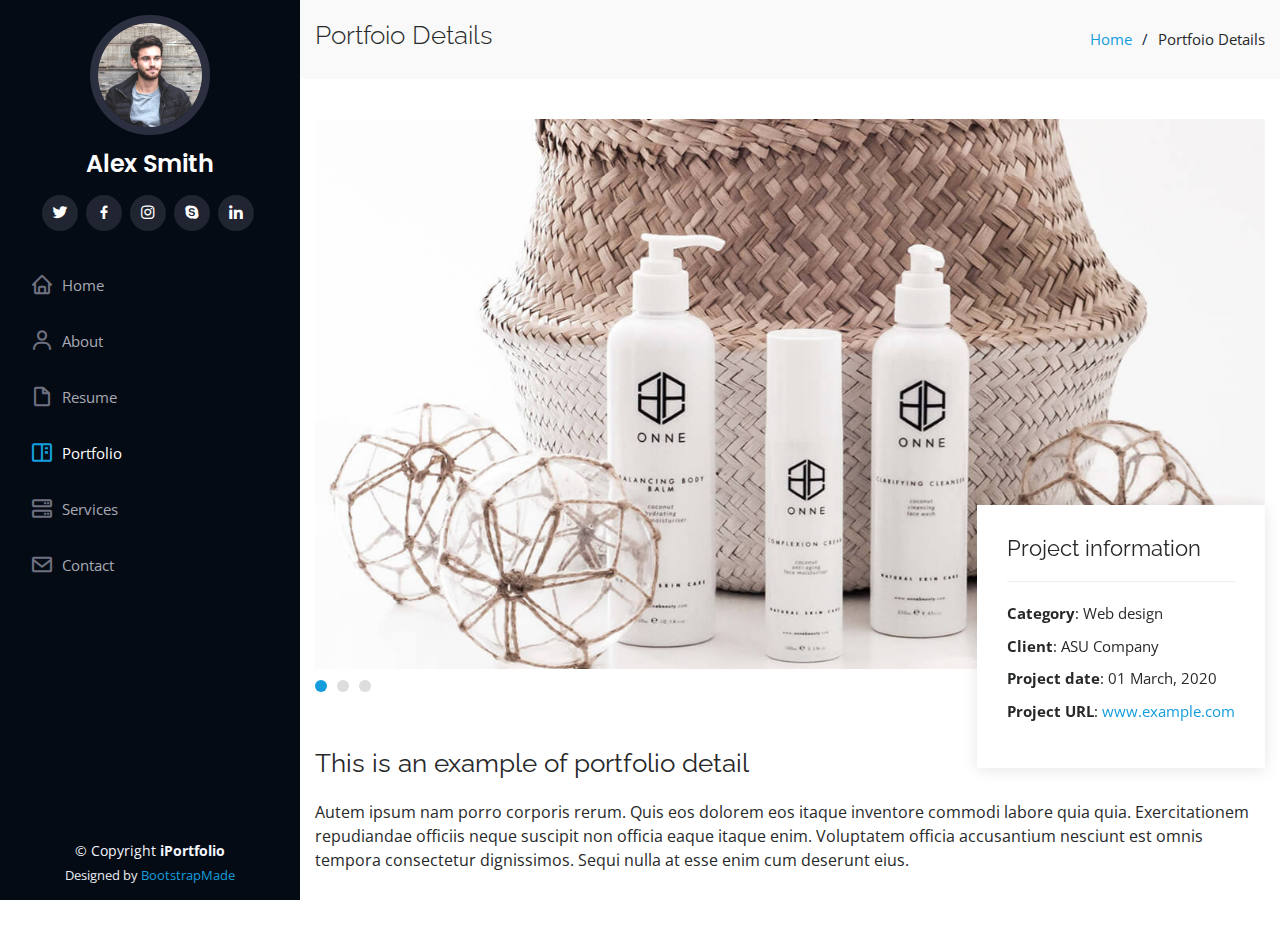
==== portfolio-details.html @ 7bd34798 "first commit" ====
<!DOCTYPE html>
<html lang="en">

<head>
  <meta charset="utf-8">
  <meta content="width=device-width, initial-scale=1.0" name="viewport">

  <title>Portfolio Details - iPortfolio Bootstrap Template</title>
  <meta content="" name="description">
  <meta content="" name="keywords">

  <!-- Favicons -->
  <link href="assets/img/favicon.png" rel="icon">
  <link href="assets/img/apple-touch-icon.png" rel="apple-touch-icon">

  <!-- Google Fonts -->
  <link href="https://fonts.googleapis.com/css?family=Open+Sans:300,300i,400,400i,600,600i,700,700i|Raleway:300,300i,400,400i,500,500i,600,600i,700,700i|Poppins:300,300i,400,400i,500,500i,600,600i,700,700i" rel="stylesheet">

  <!-- Vendor CSS Files -->
  <link href="assets/vendor/bootstrap/css/bootstrap.min.css" rel="stylesheet">
  <link href="assets/vendor/icofont/icofont.min.css" rel="stylesheet">
  <link href="assets/vendor/boxicons/css/boxicons.min.css" rel="stylesheet">
  <link href="assets/vendor/venobox/venobox.css" rel="stylesheet">
  <link href="assets/vendor/owl.carousel/assets/owl.carousel.min.css" rel="stylesheet">
  <link href="assets/vendor/aos/aos.css" rel="stylesheet">

  <!-- Template Main CSS File -->
  <link href="assets/css/style.css" rel="stylesheet">

  <!-- =======================================================
  * Template Name: iPortfolio - v1.5.1
  * Template URL: https://bootstrapmade.com/iportfolio-bootstrap-portfolio-websites-template/
  * Author: BootstrapMade.com
  * License: https://bootstrapmade.com/license/
  ======================================================== -->
</head>

<body>

  <!-- ======= Mobile nav toggle button ======= -->
  <button type="button" class="mobile-nav-toggle d-xl-none"><i class="icofont-navigation-menu"></i></button>

  <!-- ======= Header ======= -->
  <header id="header">
    <div class="d-flex flex-column">

      <div class="profile">
        <img src="assets/img/profile-img.jpg" alt="" class="img-fluid rounded-circle">
        <h1 class="text-light"><a href="index.html">Alex Smith</a></h1>
        <div class="social-links mt-3 text-center">
          <a href="#" class="twitter"><i class="bx bxl-twitter"></i></a>
          <a href="#" class="facebook"><i class="bx bxl-facebook"></i></a>
          <a href="#" class="instagram"><i class="bx bxl-instagram"></i></a>
          <a href="#" class="google-plus"><i class="bx bxl-skype"></i></a>
          <a href="#" class="linkedin"><i class="bx bxl-linkedin"></i></a>
        </div>
      </div>

      <nav class="nav-menu">
        <ul>
          <li><a href="index.html"><i class="bx bx-home"></i> <span>Home</span></a></li>
          <li><a href="#about"><i class="bx bx-user"></i> <span>About</span></a></li>
          <li><a href="#resume"><i class="bx bx-file-blank"></i> <span>Resume</span></a></li>
          <li class="active"><a href="#portfolio"><i class="bx bx-book-content"></i> Portfolio</a></li>
          <li><a href="#services"><i class="bx bx-server"></i> Services</a></li>
          <li><a href="#contact"><i class="bx bx-envelope"></i> Contact</a></li>

        </ul>
      </nav><!-- .nav-menu -->
      <button type="button" class="mobile-nav-toggle d-xl-none"><i class="icofont-navigation-menu"></i></button>

    </div>
  </header><!-- End Header -->

  <main id="main">

    <!-- ======= Breadcrumbs ======= -->
    <section id="breadcrumbs" class="breadcrumbs">
      <div class="container">

        <div class="d-flex justify-content-between align-items-center">
          <h2>Portfoio Details</h2>
          <ol>
            <li><a href="index.html">Home</a></li>
            <li>Portfoio Details</li>
          </ol>
        </div>

      </div>
    </section><!-- End Breadcrumbs -->

    <!-- ======= Portfolio Details Section ======= -->
    <section id="portfolio-details" class="portfolio-details">
      <div class="container">

        <div class="portfolio-details-container">

          <div class="owl-carousel portfolio-details-carousel">
            <img src="assets/img/portfolio-details-1.jpg" class="img-fluid" alt="">
            <img src="assets/img/portfolio-details-2.jpg" class="img-fluid" alt="">
            <img src="assets/img/portfolio-details-3.jpg" class="img-fluid" alt="">
          </div>

          <div class="portfolio-info">
            <h3>Project information</h3>
            <ul>
              <li><strong>Category</strong>: Web design</li>
              <li><strong>Client</strong>: ASU Company</li>
              <li><strong>Project date</strong>: 01 March, 2020</li>
              <li><strong>Project URL</strong>: <a href="#">www.example.com</a></li>
            </ul>
          </div>

        </div>

        <div class="portfolio-description">
          <h2>This is an example of portfolio detail</h2>
          <p>
            Autem ipsum nam porro corporis rerum. Quis eos dolorem eos itaque inventore commodi labore quia quia. Exercitationem repudiandae officiis neque suscipit non officia eaque itaque enim. Voluptatem officia accusantium nesciunt est omnis tempora consectetur dignissimos. Sequi nulla at esse enim cum deserunt eius.
          </p>
        </div>

      </div>
    </section><!-- End Portfolio Details Section -->

  </main><!-- End #main -->

  <!-- ======= Footer ======= -->
  <footer id="footer">
    <div class="container">
      <div class="copyright">
        &copy; Copyright <strong><span>iPortfolio</span></strong>
      </div>
      <div class="credits">
        <!-- All the links in the footer should remain intact. -->
        <!-- You can delete the links only if you purchased the pro version. -->
        <!-- Licensing information: https://bootstrapmade.com/license/ -->
        <!-- Purchase the pro version with working PHP/AJAX contact form: https://bootstrapmade.com/iportfolio-bootstrap-portfolio-websites-template/ -->
        Designed by <a href="https://bootstrapmade.com/">BootstrapMade</a>
      </div>
    </div>
  </footer><!-- End  Footer -->

  <a href="#" class="back-to-top"><i class="icofont-simple-up"></i></a>

  <!-- Vendor JS Files -->
  <script src="assets/vendor/jquery/jquery.min.js"></script>
  <script src="assets/vendor/bootstrap/js/bootstrap.bundle.min.js"></script>
  <script src="assets/vendor/jquery.easing/jquery.easing.min.js"></script>
  <script src="assets/vendor/php-email-form/validate.js"></script>
  <script src="assets/vendor/waypoints/jquery.waypoints.min.js"></script>
  <script src="assets/vendor/counterup/counterup.min.js"></script>
  <script src="assets/vendor/isotope-layout/isotope.pkgd.min.js"></script>
  <script src="assets/vendor/venobox/venobox.min.js"></script>
  <script src="assets/vendor/owl.carousel/owl.carousel.min.js"></script>
  <script src="assets/vendor/typed.js/typed.min.js"></script>
  <script src="assets/vendor/aos/aos.js"></script>

  <!-- Template Main JS File -->
  <script src="assets/js/main.js"></script>

</body>

</html>
---- assets/vendor/venobox/venobox.css ----
/* ------ venobox.css --------*/
.vbox-overlay *, .vbox-overlay *:before, .vbox-overlay *:after{
    -webkit-backface-visibility: hidden;
    -webkit-box-sizing:border-box;
    -moz-box-sizing:border-box;
    box-sizing:border-box;
}
.vbox-overlay * { 
    -webkit-backface-visibility: visible;
    backface-visibility: visible;
}
.vbox-overlay{
    display: -webkit-flex;
    display: flex;
    -webkit-flex-direction: column;
    flex-direction: column;
    -webkit-justify-content: center;
    justify-content: center;
    -webkit-align-items: center;
    align-items: center;
    position: fixed;
    left: 0;
    top: 0;
    bottom: 0;
    right: 0;
    z-index: 999999;
}

/* ----- navigation ----- */
.vbox-title{
    width: 100%;
    height: 40px;
    float: left;
    text-align: center;
    line-height: 28px;
    font-size: 12px;
    padding: 6px 50px;
    overflow: hidden;
    position: fixed;
    display: none;
    left: 0;
    z-index: 89;
}
.vbox-close{
    cursor: pointer;
    position: fixed;
    top: -1px;
    right: 0;
    width: 50px;
    height: 40px;
    padding: 6px;
    display: block;
    background-position:10px center;
    overflow: hidden;
    font-size: 24px;
    line-height: 1;
    text-align: center;
    z-index: 99;
}
.vbox-left{
    cursor: pointer;
    position: fixed;
    left: 0;
    height: 40px;
    overflow: hidden;
    line-height: 28px;
    font-size: 12px;
    z-index: 99;
    display: flex;
    align-items:center;
}
.vbox-num{
    display: inline-block;
    margin: 6px 0 6px 15px;
}
/* ----- Social share ----- */
.vbox-share{
    line-height: 28px;
    font-size: 12px;
    overflow: hidden;
    position: fixed;
    left: 0;
    z-index: 98;
    display: flex;
    align-items:center;
    justify-content: center;
    width: 100%;
    text-align: center;
}
.vbox-share svg{
    max-height: 28px;
    width: 28px;
    z-index: 10;
    margin-left: 12px;
    margin-top: 6px;
    margin-bottom: 6px;
    vertical-align: middle;
}


/* ----- navigation ARROWS ----- */
.vbox-next, .vbox-prev{
    position: fixed;
    top: 50%;
    margin-top: -15px;
    overflow: hidden;
    cursor: pointer;
    display: block;
    width: 45px;
    height: 45px;
    z-index: 99;
}
.vbox-next span, .vbox-prev span{
    position: relative;
    width: 20px;
    height: 20px;
    border: 2px solid transparent;
    border-top-color: #B6B6B6;
    border-right-color: #B6B6B6;
    text-indent: -100px;
    position: absolute;
    top: 8px;
    display: block;
}
.vbox-prev{
    left: 15px;
}
.vbox-next{
    right: 15px;
}
.vbox-prev span{
    left: 10px;
    -ms-transform: rotate(-135deg);
    -webkit-transform: rotate(-135deg);
    transform: rotate(-135deg);
}
.vbox-next span{
    -ms-transform: rotate(45deg);
    -webkit-transform: rotate(45deg);
    transform: rotate(45deg);
    right: 10px;
}
/* ------- inline window ------ */
.vbox-inline{
    width: 420px;
    height: 315px;
    height: 70vh;
    padding: 10px;
    background: #fff;
    margin: 0 auto;
    overflow: auto;
    text-align: left;
}
/* ------- Video & iFrames window ------ */
.venoframe{
    max-width: 100%;
    width: 100%;
    border: none;
    width: 100%;
    height: 260px;
    height: 70vh;
}
.venoframe.vbvid{
    height: 260px;
}
@media (min-width: 768px) {
    .venoframe, .vbox-inline{
        width: 90%;
        height: 360px;
        height: 70vh;
    }
    .venoframe.vbvid{
        width: 640px;
        height: 360px;
    }
}
@media (min-width: 992px) {
    .venoframe, .vbox-inline{
        max-width: 1200px;
        width: 80%;
        height: 540px;
        height: 70vh;
    }
    .venoframe.vbvid{
        width: 960px;
        height: 540px;
    }
}
/* 
Please do NOT edit this part! 
or at least read this note: http://i.imgur.com/7C0ws9e.gif
*/
.vbox-open{
    overflow: hidden;
}
.vbox-container{
    position: absolute;
    left: 0;
    right: 0;
    top: 0;
    bottom: 0;
    overflow-x: hidden;
    overflow-y: scroll;
    overflow-scrolling: touch;
    -webkit-overflow-scrolling: touch;
    z-index: 20;
    max-height: 100%;

}

.vbox-content{
    text-align: center;
    float: left;
    width: 100%;
    position: relative;
    overflow: hidden;
    padding: 20px 4%;
}
.vbox-container img{
    max-width: 100%;
    height: auto;
}
.vbox-figlio{
    box-shadow: 0 0 12px rgba(0,0,0,0.19), 0 6px 6px rgba(0,0,0,0.23);
    max-width: 100%;
    text-align: initial;
}
img.vbox-figlio{
    -webkit-user-select: none;
-khtml-user-select: none;
-moz-user-select: none;
-o-user-select: none;
user-select: none;
}
.vbox-content.swipe-left{
    margin-left: -200px !important;
}
.vbox-content.swipe-right{
    margin-left: 200px !important;
}
.vbox-animated{
    webkit-transition: margin 300ms ease-out;
    transition: margin 300ms ease-out;
}

/* ---------- preloader ----------
 * SPINKIT 
 * http://tobiasahlin.com/spinkit/
-------------------------------- */
.sk-double-bounce,.sk-rotating-plane{width:40px;height:40px;margin:40px auto}.sk-rotating-plane{background-color:#333;-webkit-animation:sk-rotatePlane 1.2s infinite ease-in-out;animation:sk-rotatePlane 1.2s infinite ease-in-out}@-webkit-keyframes sk-rotatePlane{0%{-webkit-transform:perspective(120px) rotateX(0) rotateY(0);transform:perspective(120px) rotateX(0) rotateY(0)}50%{-webkit-transform:perspective(120px) rotateX(-180.1deg) rotateY(0);transform:perspective(120px) rotateX(-180.1deg) rotateY(0)}100%{-webkit-transform:perspective(120px) rotateX(-180deg) rotateY(-179.9deg);transform:perspective(120px) rotateX(-180deg) rotateY(-179.9deg)}}@keyframes sk-rotatePlane{0%{-webkit-transform:perspective(120px) rotateX(0) rotateY(0);transform:perspective(120px) rotateX(0) rotateY(0)}50%{-webkit-transform:perspective(120px) rotateX(-180.1deg) rotateY(0);transform:perspective(120px) rotateX(-180.1deg) rotateY(0)}100%{-webkit-transform:perspective(120px) rotateX(-180deg) rotateY(-179.9deg);transform:perspective(120px) rotateX(-180deg) rotateY(-179.9deg)}}.sk-double-bounce{position:relative}.sk-double-bounce .sk-child{width:100%;height:100%;border-radius:50%;background-color:#333;opacity:.6;position:absolute;top:0;left:0;-webkit-animation:sk-doubleBounce 2s infinite ease-in-out;animation:sk-doubleBounce 2s infinite ease-in-out}.sk-chasing-dots .sk-child,.sk-spinner-pulse,.sk-three-bounce .sk-child{background-color:#333;border-radius:100%}.sk-double-bounce .sk-double-bounce2{-webkit-animation-delay:-1s;animation-delay:-1s}@-webkit-keyframes sk-doubleBounce{0%,100%{-webkit-transform:scale(0);transform:scale(0)}50%{-webkit-transform:scale(1);transform:scale(1)}}@keyframes sk-doubleBounce{0%,100%{-webkit-transform:scale(0);transform:scale(0)}50%{-webkit-transform:scale(1);transform:scale(1)}}.sk-wave{margin:40px auto;width:50px;height:40px;text-align:center;font-size:10px}.sk-wave .sk-rect{background-color:#333;height:100%;width:6px;display:inline-block;-webkit-animation:sk-waveStretchDelay 1.2s infinite ease-in-out;animation:sk-waveStretchDelay 1.2s infinite ease-in-out}.sk-wave .sk-rect1{-webkit-animation-delay:-1.2s;animation-delay:-1.2s}.sk-wave .sk-rect2{-webkit-animation-delay:-1.1s;animation-delay:-1.1s}.sk-wave .sk-rect3{-webkit-animation-delay:-1s;animation-delay:-1s}.sk-wave .sk-rect4{-webkit-animation-delay:-.9s;animation-delay:-.9s}.sk-wave .sk-rect5{-webkit-animation-delay:-.8s;animation-delay:-.8s}@-webkit-keyframes sk-waveStretchDelay{0%,100%,40%{-webkit-transform:scaleY(.4);transform:scaleY(.4)}20%{-webkit-transform:scaleY(1);transform:scaleY(1)}}@keyframes sk-waveStretchDelay{0%,100%,40%{-webkit-transform:scaleY(.4);transform:scaleY(.4)}20%{-webkit-transform:scaleY(1);transform:scaleY(1)}}.sk-wandering-cubes{margin:40px auto;width:40px;height:40px;position:relative}.sk-wandering-cubes .sk-cube{background-color:#333;width:10px;height:10px;position:absolute;top:0;left:0;-webkit-animation:sk-wanderingCube 1.8s ease-in-out -1.8s infinite both;animation:sk-wanderingCube 1.8s ease-in-out -1.8s infinite both}.sk-chasing-dots,.sk-spinner-pulse{width:40px;height:40px;margin:40px auto}.sk-wandering-cubes .sk-cube2{-webkit-animation-delay:-.9s;animation-delay:-.9s}@-webkit-keyframes sk-wanderingCube{0%{-webkit-transform:rotate(0);transform:rotate(0)}25%{-webkit-transform:translateX(30px) rotate(-90deg) scale(.5);transform:translateX(30px) rotate(-90deg) scale(.5)}50%{-webkit-transform:translateX(30px) translateY(30px) rotate(-179deg);transform:translateX(30px) translateY(30px) rotate(-179deg)}50.1%{-webkit-transform:translateX(30px) translateY(30px) rotate(-180deg);transform:translateX(30px) translateY(30px) rotate(-180deg)}75%{-webkit-transform:translateX(0) translateY(30px) rotate(-270deg) scale(.5);transform:translateX(0) translateY(30px) rotate(-270deg) scale(.5)}100%{-webkit-transform:rotate(-360deg);transform:rotate(-360deg)}}@keyframes sk-wanderingCube{0%{-webkit-transform:rotate(0);transform:rotate(0)}25%{-webkit-transform:translateX(30px) rotate(-90deg) scale(.5);transform:translateX(30px) rotate(-90deg) scale(.5)}50%{-webkit-transform:translateX(30px) translateY(30px) rotate(-179deg);transform:translateX(30px) translateY(30px) rotate(-179deg)}50.1%{-webkit-transform:translateX(30px) translateY(30px) rotate(-180deg);transform:translateX(30px) translateY(30px) rotate(-180deg)}75%{-webkit-transform:translateX(0) translateY(30px) rotate(-270deg) scale(.5);transform:translateX(0) translateY(30px) rotate(-270deg) scale(.5)}100%{-webkit-transform:rotate(-360deg);transform:rotate(-360deg)}}.sk-spinner-pulse{-webkit-animation:sk-pulseScaleOut 1s infinite ease-in-out;animation:sk-pulseScaleOut 1s infinite ease-in-out}@-webkit-keyframes sk-pulseScaleOut{0%{-webkit-transform:scale(0);transform:scale(0)}100%{-webkit-transform:scale(1);transform:scale(1);opacity:0}}@keyframes sk-pulseScaleOut{0%{-webkit-transform:scale(0);transform:scale(0)}100%{-webkit-transform:scale(1);transform:scale(1);opacity:0}}.sk-chasing-dots{position:relative;text-align:center;-webkit-animation:sk-chasingDotsRotate 2s infinite linear;animation:sk-chasingDotsRotate 2s infinite linear}.sk-chasing-dots .sk-child{width:60%;height:60%;display:inline-block;position:absolute;top:0;-webkit-animation:sk-chasingDotsBounce 2s infinite ease-in-out;animation:sk-chasingDotsBounce 2s infinite ease-in-out}.sk-chasing-dots .sk-dot2{top:auto;bottom:0;-webkit-animation-delay:-1s;animation-delay:-1s}@-webkit-keyframes sk-chasingDotsRotate{100%{-webkit-transform:rotate(360deg);transform:rotate(360deg)}}@keyframes sk-chasingDotsRotate{100%{-webkit-transform:rotate(360deg);transform:rotate(360deg)}}@-webkit-keyframes sk-chasingDotsBounce{0%,100%{-webkit-transform:scale(0);transform:scale(0)}50%{-webkit-transform:scale(1);transform:scale(1)}}@keyframes sk-chasingDotsBounce{0%,100%{-webkit-transform:scale(0);transform:scale(0)}50%{-webkit-transform:scale(1);transform:scale(1)}}.sk-three-bounce{margin:40px auto;width:80px;text-align:center}.sk-three-bounce .sk-child{width:20px;height:20px;display:inline-block;-webkit-animation:sk-three-bounce 1.4s ease-in-out 0s infinite both;animation:sk-three-bounce 1.4s ease-in-out 0s infinite both}.sk-circle .sk-child:before,.sk-fading-circle .sk-circle:before{display:block;border-radius:100%;content:'';background-color:#333}.sk-three-bounce .sk-bounce1{-webkit-animation-delay:-.32s;animation-delay:-.32s}.sk-three-bounce .sk-bounce2{-webkit-animation-delay:-.16s;animation-delay:-.16s}@-webkit-keyframes sk-three-bounce{0%,100%,80%{-webkit-transform:scale(0);transform:scale(0)}40%{-webkit-transform:scale(1);transform:scale(1)}}@keyframes sk-three-bounce{0%,100%,80%{-webkit-transform:scale(0);transform:scale(0)}40%{-webkit-transform:scale(1);transform:scale(1)}}.sk-circle{margin:40px auto;width:40px;height:40px;position:relative}.sk-circle .sk-child{width:100%;height:100%;position:absolute;left:0;top:0}.sk-circle .sk-child:before{margin:0 auto;width:15%;height:15%;-webkit-animation:sk-circleBounceDelay 1.2s infinite ease-in-out both;animation:sk-circleBounceDelay 1.2s infinite ease-in-out both}.sk-circle .sk-circle2{-webkit-transform:rotate(30deg);-ms-transform:rotate(30deg);transform:rotate(30deg)}.sk-circle .sk-circle3{-webkit-transform:rotate(60deg);-ms-transform:rotate(60deg);transform:rotate(60deg)}.sk-circle .sk-circle4{-webkit-transform:rotate(90deg);-ms-transform:rotate(90deg);transform:rotate(90deg)}.sk-circle .sk-circle5{-webkit-transform:rotate(120deg);-ms-transform:rotate(120deg);transform:rotate(120deg)}.sk-circle .sk-circle6{-webkit-transform:rotate(150deg);-ms-transform:rotate(150deg);transform:rotate(150deg)}.sk-circle .sk-circle7{-webkit-transform:rotate(180deg);-ms-transform:rotate(180deg);transform:rotate(180deg)}.sk-circle .sk-circle8{-webkit-transform:rotate(210deg);-ms-transform:rotate(210deg);transform:rotate(210deg)}.sk-circle .sk-circle9{-webkit-transform:rotate(240deg);-ms-transform:rotate(240deg);transform:rotate(240deg)}.sk-circle .sk-circle10{-webkit-transform:rotate(270deg);-ms-transform:rotate(270deg);transform:rotate(270deg)}.sk-circle .sk-circle11{-webkit-transform:rotate(300deg);-ms-transform:rotate(300deg);transform:rotate(300deg)}.sk-circle .sk-circle12{-webkit-transform:rotate(330deg);-ms-transform:rotate(330deg);transform:rotate(330deg)}.sk-circle .sk-circle2:before{-webkit-animation-delay:-1.1s;animation-delay:-1.1s}.sk-circle .sk-circle3:before{-webkit-animation-delay:-1s;animation-delay:-1s}.sk-circle .sk-circle4:before{-webkit-animation-delay:-.9s;animation-delay:-.9s}.sk-circle .sk-circle5:before{-webkit-animation-delay:-.8s;animation-delay:-.8s}.sk-circle .sk-circle6:before{-webkit-animation-delay:-.7s;animation-delay:-.7s}.sk-circle .sk-circle7:before{-webkit-animation-delay:-.6s;animation-delay:-.6s}.sk-circle .sk-circle8:before{-webkit-animation-delay:-.5s;animation-delay:-.5s}.sk-circle .sk-circle9:before{-webkit-animation-delay:-.4s;animation-delay:-.4s}.sk-circle .sk-circle10:before{-webkit-animation-delay:-.3s;animation-delay:-.3s}.sk-circle .sk-circle11:before{-webkit-animation-delay:-.2s;animation-delay:-.2s}.sk-circle .sk-circle12:before{-webkit-animation-delay:-.1s;animation-delay:-.1s}@-webkit-keyframes sk-circleBounceDelay{0%,100%,80%{-webkit-transform:scale(0);transform:scale(0)}40%{-webkit-transform:scale(1);transform:scale(1)}}@keyframes sk-circleBounceDelay{0%,100%,80%{-webkit-transform:scale(0);transform:scale(0)}40%{-webkit-transform:scale(1);transform:scale(1)}}.sk-cube-grid{width:40px;height:40px;margin:40px auto}.sk-cube-grid .sk-cube{width:33.33%;height:33.33%;background-color:#333;float:left;-webkit-animation:sk-cubeGridScaleDelay 1.3s infinite ease-in-out;animation:sk-cubeGridScaleDelay 1.3s infinite ease-in-out}.sk-cube-grid .sk-cube1{-webkit-animation-delay:.2s;animation-delay:.2s}.sk-cube-grid .sk-cube2{-webkit-animation-delay:.3s;animation-delay:.3s}.sk-cube-grid .sk-cube3{-webkit-animation-delay:.4s;animation-delay:.4s}.sk-cube-grid .sk-cube4{-webkit-animation-delay:.1s;animation-delay:.1s}.sk-cube-grid .sk-cube5{-webkit-animation-delay:.2s;animation-delay:.2s}.sk-cube-grid .sk-cube6{-webkit-animation-delay:.3s;animation-delay:.3s}.sk-cube-grid .sk-cube7{-webkit-animation-delay:0ms;animation-delay:0ms}.sk-cube-grid .sk-cube8{-webkit-animation-delay:.1s;animation-delay:.1s}.sk-cube-grid .sk-cube9{-webkit-animation-delay:.2s;animation-delay:.2s}@-webkit-keyframes sk-cubeGridScaleDelay{0%,100%,70%{-webkit-transform:scale3D(1,1,1);transform:scale3D(1,1,1)}35%{-webkit-transform:scale3D(0,0,1);transform:scale3D(0,0,1)}}@keyframes sk-cubeGridScaleDelay{0%,100%,70%{-webkit-transform:scale3D(1,1,1);transform:scale3D(1,1,1)}35%{-webkit-transform:scale3D(0,0,1);transform:scale3D(0,0,1)}}.sk-fading-circle{margin:40px auto;width:40px;height:40px;position:relative}.sk-fading-circle .sk-circle{width:100%;height:100%;position:absolute;left:0;top:0}.sk-fading-circle .sk-circle:before{margin:0 auto;width:15%;height:15%;-webkit-animation:sk-circleFadeDelay 1.2s infinite ease-in-out both;animation:sk-circleFadeDelay 1.2s infinite ease-in-out both}.sk-fading-circle .sk-circle2{-webkit-transform:rotate(30deg);-ms-transform:rotate(30deg);transform:rotate(30deg)}.sk-fading-circle .sk-circle3{-webkit-transform:rotate(60deg);-ms-transform:rotate(60deg);transform:rotate(60deg)}.sk-fading-circle .sk-circle4{-webkit-transform:rotate(90deg);-ms-transform:rotate(90deg);transform:rotate(90deg)}.sk-fading-circle .sk-circle5{-webkit-transform:rotate(120deg);-ms-transform:rotate(120deg);transform:rotate(120deg)}.sk-fading-circle .sk-circle6{-webkit-transform:rotate(150deg);-ms-transform:rotate(150deg);transform:rotate(150deg)}.sk-fading-circle .sk-circle7{-webkit-transform:rotate(180deg);-ms-transform:rotate(180deg);transform:rotate(180deg)}.sk-fading-circle .sk-circle8{-webkit-transform:rotate(210deg);-ms-transform:rotate(210deg);transform:rotate(210deg)}.sk-fading-circle .sk-circle9{-webkit-transform:rotate(240deg);-ms-transform:rotate(240deg);transform:rotate(240deg)}.sk-fading-circle .sk-circle10{-webkit-transform:rotate(270deg);-ms-transform:rotate(270deg);transform:rotate(270deg)}.sk-fading-circle .sk-circle11{-webkit-transform:rotate(300deg);-ms-transform:rotate(300deg);transform:rotate(300deg)}.sk-fading-circle .sk-circle12{-webkit-transform:rotate(330deg);-ms-transform:rotate(330deg);transform:rotate(330deg)}.sk-fading-circle .sk-circle2:before{-webkit-animation-delay:-1.1s;animation-delay:-1.1s}.sk-fading-circle .sk-circle3:before{-webkit-animation-delay:-1s;animation-delay:-1s}.sk-fading-circle .sk-circle4:before{-webkit-animation-delay:-.9s;animation-delay:-.9s}.sk-fading-circle .sk-circle5:before{-webkit-animation-delay:-.8s;animation-delay:-.8s}.sk-fading-circle .sk-circle6:before{-webkit-animation-delay:-.7s;animation-delay:-.7s}.sk-fading-circle .sk-circle7:before{-webkit-animation-delay:-.6s;animation-delay:-.6s}.sk-fading-circle .sk-circle8:before{-webkit-animation-delay:-.5s;animation-delay:-.5s}.sk-fading-circle .sk-circle9:before{-webkit-animation-delay:-.4s;animation-delay:-.4s}.sk-fading-circle .sk-circle10:before{-webkit-animation-delay:-.3s;animation-delay:-.3s}.sk-fading-circle .sk-circle11:before{-webkit-animation-delay:-.2s;animation-delay:-.2s}.sk-fading-circle .sk-circle12:before{-webkit-animation-delay:-.1s;animation-delay:-.1s}@-webkit-keyframes sk-circleFadeDelay{0%,100%,39%{opacity:0}40%{opacity:1}}@keyframes sk-circleFadeDelay{0%,100%,39%{opacity:0}40%{opacity:1}}.sk-folding-cube{margin:40px auto;width:40px;height:40px;position:relative;-webkit-transform:rotateZ(45deg);transform:rotateZ(45deg)}.sk-folding-cube .sk-cube{float:left;width:50%;height:50%;position:relative;-webkit-transform:scale(1.1);-ms-transform:scale(1.1);transform:scale(1.1)}.sk-folding-cube .sk-cube:before{content:'';position:absolute;top:0;left:0;width:100%;height:100%;background-color:#333;-webkit-animation:sk-foldCubeAngle 2.4s infinite linear both;animation:sk-foldCubeAngle 2.4s infinite linear both;-webkit-transform-origin:100% 100%;-ms-transform-origin:100% 100%;transform-origin:100% 100%}.sk-folding-cube .sk-cube2{-webkit-transform:scale(1.1) rotateZ(90deg);transform:scale(1.1) rotateZ(90deg)}.sk-folding-cube .sk-cube3{-webkit-transform:scale(1.1) rotateZ(180deg);transform:scale(1.1) rotateZ(180deg)}.sk-folding-cube .sk-cube4{-webkit-transform:scale(1.1) rotateZ(270deg);transform:scale(1.1) rotateZ(270deg)}.sk-folding-cube .sk-cube2:before{-webkit-animation-delay:.3s;animation-delay:.3s}.sk-folding-cube .sk-cube3:before{-webkit-animation-delay:.6s;animation-delay:.6s}.sk-folding-cube .sk-cube4:before{-webkit-animation-delay:.9s;animation-delay:.9s}@-webkit-keyframes sk-foldCubeAngle{0%,10%{-webkit-transform:perspective(140px) rotateX(-180deg);transform:perspective(140px) rotateX(-180deg);opacity:0}25%,75%{-webkit-transform:perspective(140px) rotateX(0);transform:perspective(140px) rotateX(0);opacity:1}100%,90%{-webkit-transform:perspective(140px) rotateY(180deg);transform:perspective(140px) rotateY(180deg);opacity:0}}@keyframes sk-foldCubeAngle{0%,10%{-webkit-transform:perspective(140px) rotateX(-180deg);transform:perspective(140px) rotateX(-180deg);opacity:0}25%,75%{-webkit-transform:perspective(140px) rotateX(0);transform:perspective(140px) rotateX(0);opacity:1}100%,90%{-webkit-transform:perspective(140px) rotateY(180deg);transform:perspective(140px) rotateY(180deg);opacity:0}}
---- assets/css/style.css ----
/**
* Template Name: iPortfolio - v1.5.1
* Template URL: https://bootstrapmade.com/iportfolio-bootstrap-portfolio-websites-template/
* Author: BootstrapMade.com
* License: https://bootstrapmade.com/license/
*/

/*--------------------------------------------------------------
# General
--------------------------------------------------------------*/
body {
  font-family: "Open Sans", sans-serif;
  color: #272829;
}

a {
  color: #149ddd;
}

a:hover {
  color: #37b3ed;
  text-decoration: none;
}

h1, h2, h3, h4, h5, h6 {
  font-family: "Raleway", sans-serif;
}

/*--------------------------------------------------------------
# Back to top button
--------------------------------------------------------------*/
.back-to-top {
  position: fixed;
  display: none;
  width: 40px;
  height: 40px;
  border-radius: 50px;
  right: 15px;
  bottom: 15px;
  background: #149ddd;
  color: #fff;
  transition: display 0.5s ease-in-out;
  z-index: 99999;
}

.back-to-top i {
  font-size: 24px;
  position: absolute;
  top: 7px;
  left: 8px;
}

.back-to-top:hover {
  color: #fff;
  background: #2eafec;
  transition: background 0.2s ease-in-out;
}

/*--------------------------------------------------------------
# Header
--------------------------------------------------------------*/
#header {
  position: fixed;
  top: 0;
  left: 0;
  bottom: 0;
  width: 300px;
  transition: all ease-in-out 0.5s;
  z-index: 9997;
  transition: all 0.5s;
  padding: 0 15px;
  background: #040b14;
  overflow-y: auto;
}

#header .profile img {
  margin: 15px auto;
  display: block;
  width: 120px;
  border: 8px solid #2c2f3f;
}

#header .profile h1 {
  font-size: 24px;
  margin: 0;
  padding: 0;
  font-weight: 600;
  -moz-text-align-last: center;
  text-align-last: center;
  font-family: "Poppins", sans-serif;
}

#header .profile h1 a, #header .profile h1 a:hover {
  color: #fff;
  text-decoration: none;
}

#header .profile .social-links a {
  font-size: 18px;
  display: inline-block;
  background: #212431;
  color: #fff;
  line-height: 1;
  padding: 8px 0;
  margin-right: 4px;
  border-radius: 50%;
  text-align: center;
  width: 36px;
  height: 36px;
  transition: 0.3s;
}

#header .profile .social-links a:hover {
  background: #149ddd;
  color: #fff;
  text-decoration: none;
}

#main {
  margin-left: 300px;
}

@media (max-width: 1199px) {
  #header {
    left: -300px;
  }
  #main {
    margin-left: 0;
  }
}

/*--------------------------------------------------------------
# Navigation Menu
--------------------------------------------------------------*/
/* Desktop Navigation */
.nav-menu {
  padding-top: 30px;
}

.nav-menu * {
  margin: 0;
  padding: 0;
  list-style: none;
}

.nav-menu > ul > li {
  position: relative;
  white-space: nowrap;
}

.nav-menu a {
  display: flex;
  align-items: center;
  color: #a8a9b4;
  padding: 12px 15px;
  margin-bottom: 8px;
  transition: 0.3s;
  font-size: 15px;
}

.nav-menu a i {
  font-size: 24px;
  padding-right: 8px;
  color: #6f7180;
}

.nav-menu a:hover, .nav-menu .active > a, .nav-menu li:hover > a {
  text-decoration: none;
  color: #fff;
}

.nav-menu a:hover i, .nav-menu .active > a i, .nav-menu li:hover > a i {
  color: #149ddd;
}

/* Mobile Navigation */
.mobile-nav-toggle {
  position: fixed;
  right: 15px;
  top: 15px;
  z-index: 9998;
  border: 0;
  background: none;
  font-size: 24px;
  transition: all 0.4s;
  outline: none !important;
  line-height: 1;
  cursor: pointer;
  text-align: right;
}

.mobile-nav-toggle i {
  color: #149ddd;
}

.mobile-nav-active {
  overflow: hidden;
}

.mobile-nav-active #header {
  left: 0;
}

.mobile-nav-active .mobile-nav-toggle i {
  color: #fff;
}

/*--------------------------------------------------------------
# Hero Section
--------------------------------------------------------------*/
#hero {
  width: 100%;
  height: 100vh;
  background: url("../img/hero-bg.jpg") top center;
  background-size: cover;
}

#hero:before {
  content: "";
  background: rgba(5, 13, 24, 0.3);
  position: absolute;
  bottom: 0;
  top: 0;
  left: 0;
  right: 0;
  z-index: 1;
}

#hero .hero-container {
  position: relative;
  z-index: 2;
  min-width: 300px;
}

#hero h1 {
  margin: 0 0 10px 0;
  font-size: 64px;
  font-weight: 700;
  line-height: 56px;
  color: #fff;
}

#hero p {
  color: #fff;
  margin-bottom: 50px;
  font-size: 26px;
  font-family: "Poppins", sans-serif;
}

#hero p span {
  color: #fff;
  padding-bottom: 4px;
  letter-spacing: 1px;
  border-bottom: 3px solid #149ddd;
}

@media (min-width: 1024px) {
  #hero {
    background-attachment: fixed;
  }
}

@media (max-width: 768px) {
  #hero h1 {
    font-size: 28px;
    line-height: 36px;
  }
  #hero h2 {
    font-size: 18px;
    line-height: 24px;
    margin-bottom: 30px;
  }
}

/*--------------------------------------------------------------
# Sections General
--------------------------------------------------------------*/
section {
  padding: 60px 0;
  overflow: hidden;
}

.section-bg {
  background: #f5f8fd;
}

.section-title {
  padding-bottom: 30px;
}

.section-title h2 {
  font-size: 32px;
  font-weight: bold;
  margin-bottom: 20px;
  padding-bottom: 20px;
  position: relative;
  color: #173b6c;
}

.section-title h2::after {
  content: '';
  position: absolute;
  display: block;
  width: 50px;
  height: 3px;
  background: #149ddd;
  bottom: 0;
  left: 0;
}

.section-title p {
  margin-bottom: 0;
}

/*--------------------------------------------------------------
# About
--------------------------------------------------------------*/
.about .content h3 {
  font-weight: 700;
  font-size: 26px;
  color: #173b6c;
}

.about .content ul {
  list-style: none;
  padding: 0;
}

.about .content ul li {
  padding-bottom: 10px;
}

.about .content ul i {
  font-size: 20px;
  padding-right: 2px;
  color: #149ddd;
}

.about .content p:last-child {
  margin-bottom: 0;
}

/*--------------------------------------------------------------
# Facts
--------------------------------------------------------------*/
.facts {
  padding-bottom: 30px;
}

.facts .count-box {
  padding: 30px;
  width: 100%;
}

.facts .count-box i {
  display: block;
  font-size: 44px;
  color: #149ddd;
  float: left;
}

.facts .count-box span {
  font-size: 48px;
  line-height: 40px;
  display: block;
  font-weight: 700;
  color: #050d18;
  margin-left: 60px;
}

.facts .count-box p {
  padding: 15px 0 0 0;
  margin: 0 0 0 60px;
  font-family: "Raleway", sans-serif;
  font-size: 14px;
  color: #122f57;
}

.facts .count-box a {
  font-weight: 600;
  display: block;
  margin-top: 20px;
  color: #122f57;
  font-size: 15px;
  font-family: "Poppins", sans-serif;
  transition: ease-in-out 0.3s;
}

.facts .count-box a:hover {
  color: #1f5297;
}

/*--------------------------------------------------------------
# Akills
--------------------------------------------------------------*/
.skills .progress {
  height: 50px;
  display: block;
  background: none;
}

.skills .progress .skill {
  padding: 10px 0;
  margin: 0 0 6px 0;
  text-transform: uppercase;
  display: block;
  font-weight: 600;
  font-family: "Poppins", sans-serif;
  color: #050d18;
}

.skills .progress .skill .val {
  float: right;
  font-style: normal;
}

.skills .progress-bar-wrap {
  background: #dce8f8;
}

.skills .progress-bar {
  width: 1px;
  height: 10px;
  transition: .9s;
  background-color: #149ddd;
}

/*--------------------------------------------------------------
# Resume
--------------------------------------------------------------*/
.resume .resume-title {
  font-size: 26px;
  font-weight: 700;
  margin-top: 20px;
  margin-bottom: 20px;
  color: #050d18;
}

.resume .resume-item {
  padding: 0 0 20px 20px;
  margin-top: -2px;
  border-left: 2px solid #1f5297;
  position: relative;
}

.resume .resume-item h4 {
  line-height: 18px;
  font-size: 18px;
  font-weight: 600;
  text-transform: uppercase;
  font-family: "Poppins", sans-serif;
  color: #050d18;
  margin-bottom: 10px;
}

.resume .resume-item h5 {
  font-size: 16px;
  background: #e4edf9;
  padding: 5px 15px;
  display: inline-block;
  font-weight: 600;
  margin-bottom: 10px;
}

.resume .resume-item ul {
  padding-left: 20px;
}

.resume .resume-item ul li {
  padding-bottom: 10px;
}

.resume .resume-item:last-child {
  padding-bottom: 0;
}

.resume .resume-item::before {
  content: "";
  position: absolute;
  width: 16px;
  height: 16px;
  border-radius: 50px;
  left: -9px;
  top: 0;
  background: #fff;
  border: 2px solid #1f5297;
}

/*--------------------------------------------------------------
# Portfolio
--------------------------------------------------------------*/
.portfolio .portfolio-item {
  margin-bottom: 30px;
}

.portfolio #portfolio-flters {
  padding: 0;
  margin: 0 auto 35px auto;
  list-style: none;
  text-align: center;
  background: #fff;
  border-radius: 50px;
  padding: 2px 15px;
}

.portfolio #portfolio-flters li {
  cursor: pointer;
  display: inline-block;
  padding: 10px 15px 8px 15px;
  font-size: 14px;
  font-weight: 600;
  line-height: 1;
  text-transform: uppercase;
  color: #272829;
  margin-bottom: 5px;
  transition: all 0.3s ease-in-out;
}

.portfolio #portfolio-flters li:hover, .portfolio #portfolio-flters li.filter-active {
  color: #149ddd;
}

.portfolio #portfolio-flters li:last-child {
  margin-right: 0;
}

.portfolio .portfolio-wrap {
  transition: 0.3s;
  position: relative;
  overflow: hidden;
  z-index: 1;
}

.portfolio .portfolio-wrap::before {
  content: "";
  background: rgba(255, 255, 255, 0.5);
  position: absolute;
  left: 0;
  right: 0;
  top: 0;
  bottom: 0;
  transition: all ease-in-out 0.3s;
  z-index: 2;
  opacity: 0;
}

.portfolio .portfolio-wrap .portfolio-links {
  opacity: 1;
  left: 0;
  right: 0;
  bottom: -60px;
  z-index: 3;
  position: absolute;
  transition: all ease-in-out 0.3s;
  display: flex;
  justify-content: center;
}

.portfolio .portfolio-wrap .portfolio-links a {
  color: #fff;
  font-size: 28px;
  text-align: center;
  background: rgba(20, 157, 221, 0.75);
  transition: 0.3s;
  width: 50%;
}

.portfolio .portfolio-wrap .portfolio-links a:hover {
  background: rgba(20, 157, 221, 0.95);
}

.portfolio .portfolio-wrap .portfolio-links a + a {
  border-left: 1px solid #37b3ed;
}

.portfolio .portfolio-wrap:hover::before {
  top: 0;
  left: 0;
  right: 0;
  bottom: 0;
  opacity: 1;
}

.portfolio .portfolio-wrap:hover .portfolio-links {
  opacity: 1;
  bottom: 0;
}

/*--------------------------------------------------------------
# Services
--------------------------------------------------------------*/
.services .icon-box {
  margin-bottom: 20px;
}

.services .icon {
  float: left;
  display: flex;
  align-items: center;
  justify-content: center;
  width: 54px;
  height: 54px;
  background: #149ddd;
  border-radius: 50%;
  transition: 0.5s;
  border: 1px solid #149ddd;
}

.services .icon i {
  color: #fff;
  font-size: 24px;
}

.services .icon-box:hover .icon {
  background: #fff;
}

.services .icon-box:hover .icon i {
  color: #149ddd;
}

.services .title {
  margin-left: 80px;
  font-weight: 700;
  margin-bottom: 15px;
  font-size: 18px;
}

.services .title a {
  color: #343a40;
}

.services .title a:hover {
  color: #149ddd;
}

.services .description {
  margin-left: 80px;
  line-height: 24px;
  font-size: 14px;
}

/*--------------------------------------------------------------
# Testimonials
--------------------------------------------------------------*/
.testimonials .testimonial-item {
  box-sizing: content-box;
  text-align: center;
  min-height: 320px;
}

.testimonials .testimonial-item .testimonial-img {
  width: 90px;
  border-radius: 50%;
  margin: 0 auto;
}

.testimonials .testimonial-item h3 {
  font-size: 18px;
  font-weight: bold;
  margin: 10px 0 5px 0;
  color: #111;
}

.testimonials .testimonial-item h4 {
  font-size: 14px;
  color: #999;
  margin: 0;
}

.testimonials .testimonial-item .quote-icon-left, .testimonials .testimonial-item .quote-icon-right {
  color: #c3e8fa;
  font-size: 26px;
}

.testimonials .testimonial-item .quote-icon-left {
  display: inline-block;
  left: -5px;
  position: relative;
}

.testimonials .testimonial-item .quote-icon-right {
  display: inline-block;
  right: -5px;
  position: relative;
  top: 10px;
}

.testimonials .testimonial-item p {
  font-style: italic;
  margin: 0 15px 15px 15px;
  padding: 20px;
  background: #fff;
  position: relative;
  margin-bottom: 35px;
  border-radius: 6px;
  box-shadow: 0px 2px 15px rgba(0, 0, 0, 0.1);
}

.testimonials .testimonial-item p::after {
  content: "";
  width: 0;
  height: 0;
  border-top: 20px solid #fff;
  border-right: 20px solid transparent;
  border-left: 20px solid transparent;
  position: absolute;
  bottom: -20px;
  left: calc(50% - 20px);
}

.testimonials .owl-nav, .testimonials .owl-dots {
  margin-top: 5px;
  text-align: center;
}

.testimonials .owl-dot {
  display: inline-block;
  margin: 0 5px;
  width: 12px;
  height: 12px;
  border-radius: 50%;
  background-color: #ddd !important;
}

.testimonials .owl-dot.active {
  background-color: #149ddd !important;
}

@media (max-width: 767px) {
  .testimonials {
    margin: 30px 10px;
  }
}

/*--------------------------------------------------------------
# Contact
--------------------------------------------------------------*/
.contact {
  padding-bottom: 130px;
}

.contact .info {
  padding: 30px;
  background: #fff;
  width: 100%;
  box-shadow: 0 0 24px 0 rgba(0, 0, 0, 0.12);
}

.contact .info i {
  font-size: 20px;
  color: #149ddd;
  float: left;
  width: 44px;
  height: 44px;
  background: #dff3fc;
  display: flex;
  justify-content: center;
  align-items: center;
  border-radius: 50px;
  transition: all 0.3s ease-in-out;
}

.contact .info h4 {
  padding: 0 0 0 60px;
  font-size: 22px;
  font-weight: 600;
  margin-bottom: 5px;
  color: #050d18;
}

.contact .info p {
  padding: 0 0 10px 60px;
  margin-bottom: 20px;
  font-size: 14px;
  color: #173b6c;
}

.contact .info .email p {
  padding-top: 5px;
}

.contact .info .social-links {
  padding-left: 60px;
}

.contact .info .social-links a {
  font-size: 18px;
  display: inline-block;
  background: #333;
  color: #fff;
  line-height: 1;
  padding: 8px 0;
  border-radius: 50%;
  text-align: center;
  width: 36px;
  height: 36px;
  transition: 0.3s;
  margin-right: 10px;
}

.contact .info .social-links a:hover {
  background: #149ddd;
  color: #fff;
}

.contact .info .email:hover i, .contact .info .address:hover i, .contact .info .phone:hover i {
  background: #149ddd;
  color: #fff;
}

.contact .php-email-form {
  width: 100%;
  padding: 30px;
  background: #fff;
  box-shadow: 0 0 24px 0 rgba(0, 0, 0, 0.12);
}

.contact .php-email-form .form-group {
  padding-bottom: 8px;
}

.contact .php-email-form .validate {
  display: none;
  color: red;
  margin: 0 0 15px 0;
  font-weight: 400;
  font-size: 13px;
}

.contact .php-email-form .error-message {
  display: none;
  color: #fff;
  background: #ed3c0d;
  text-align: left;
  padding: 15px;
  font-weight: 600;
}

.contact .php-email-form .error-message br + br {
  margin-top: 25px;
}

.contact .php-email-form .sent-message {
  display: none;
  color: #fff;
  background: #18d26e;
  text-align: center;
  padding: 15px;
  font-weight: 600;
}

.contact .php-email-form .loading {
  display: none;
  background: #fff;
  text-align: center;
  padding: 15px;
}

.contact .php-email-form .loading:before {
  content: "";
  display: inline-block;
  border-radius: 50%;
  width: 24px;
  height: 24px;
  margin: 0 10px -6px 0;
  border: 3px solid #18d26e;
  border-top-color: #eee;
  -webkit-animation: animate-loading 1s linear infinite;
  animation: animate-loading 1s linear infinite;
}

.contact .php-email-form input, .contact .php-email-form textarea {
  border-radius: 0;
  box-shadow: none;
  font-size: 14px;
}

.contact .php-email-form input {
  height: 44px;
}

.contact .php-email-form textarea {
  padding: 10px 12px;
}

.contact .php-email-form button[type="submit"] {
  background: #149ddd;
  border: 0;
  padding: 10px 24px;
  color: #fff;
  transition: 0.4s;
  border-radius: 4px;
}

.contact .php-email-form button[type="submit"]:hover {
  background: #37b3ed;
}

@-webkit-keyframes animate-loading {
  0% {
    transform: rotate(0deg);
  }
  100% {
    transform: rotate(360deg);
  }
}

@keyframes animate-loading {
  0% {
    transform: rotate(0deg);
  }
  100% {
    transform: rotate(360deg);
  }
}

/*--------------------------------------------------------------
# Breadcrumbs
--------------------------------------------------------------*/
.breadcrumbs {
  padding: 20px 0;
  background: #f9f9f9;
}

.breadcrumbs h2 {
  font-size: 26px;
  font-weight: 300;
}

.breadcrumbs ol {
  display: flex;
  flex-wrap: wrap;
  list-style: none;
  padding: 0;
  margin: 0;
  font-size: 15px;
}

.breadcrumbs ol li + li {
  padding-left: 10px;
}

.breadcrumbs ol li + li::before {
  display: inline-block;
  padding-right: 10px;
  color: #0e2442;
  content: "/";
}

@media (max-width: 768px) {
  .breadcrumbs .d-flex {
    display: block !important;
  }
  .breadcrumbs ol {
    display: block;
  }
  .breadcrumbs ol li {
    display: inline-block;
  }
}

/*--------------------------------------------------------------
# Portfolio Details
--------------------------------------------------------------*/
.portfolio-details {
  padding-top: 40px;
}

.portfolio-details .portfolio-details-container {
  position: relative;
}

.portfolio-details .portfolio-details-carousel {
  position: relative;
  z-index: 1;
}

.portfolio-details .portfolio-details-carousel .owl-nav, .portfolio-details .portfolio-details-carousel .owl-dots {
  margin-top: 5px;
  text-align: left;
}

.portfolio-details .portfolio-details-carousel .owl-dot {
  display: inline-block;
  margin: 0 10px 0 0;
  width: 12px;
  height: 12px;
  border-radius: 50%;
  background-color: #ddd !important;
}

.portfolio-details .portfolio-details-carousel .owl-dot.active {
  background-color: #149ddd !important;
}

.portfolio-details .portfolio-info {
  padding: 30px;
  position: absolute;
  right: 0;
  bottom: -70px;
  background: #fff;
  box-shadow: 0px 2px 15px rgba(0, 0, 0, 0.1);
  z-index: 2;
}

.portfolio-details .portfolio-info h3 {
  font-size: 22px;
  font-weight: 400;
  margin-bottom: 20px;
  padding-bottom: 20px;
  border-bottom: 1px solid #eee;
}

.portfolio-details .portfolio-info ul {
  list-style: none;
  padding: 0;
  font-size: 15px;
}

.portfolio-details .portfolio-info ul li + li {
  margin-top: 10px;
}

.portfolio-details .portfolio-description {
  padding-top: 50px;
}

.portfolio-details .portfolio-description h2 {
  width: 50%;
  font-size: 26px;
  font-weight: 400;
  margin-bottom: 20px;
}

.portfolio-details .portfolio-description p {
  padding: 0;
}

@media (max-width: 768px) {
  .portfolio-details .portfolio-description h2 {
    width: 100%;
  }
  .portfolio-details .portfolio-info {
    position: static;
    margin-top: 30px;
  }
}

/*--------------------------------------------------------------
# Footer
--------------------------------------------------------------*/
#footer {
  padding: 15px;
  color: #f4f6fd;
  font-size: 14px;
  position: fixed;
  left: 0;
  bottom: 0;
  width: 300px;
  z-index: 9999;
  background: #040b14;
}

#footer .copyright {
  text-align: center;
}

#footer .credits {
  padding-top: 5px;
  text-align: center;
  font-size: 13px;
  color: #eaebf0;
}

@media (max-width: 1199px) {
  #footer {
    position: static;
    width: auto;
    padding-right: 20px 15px;
  }
}
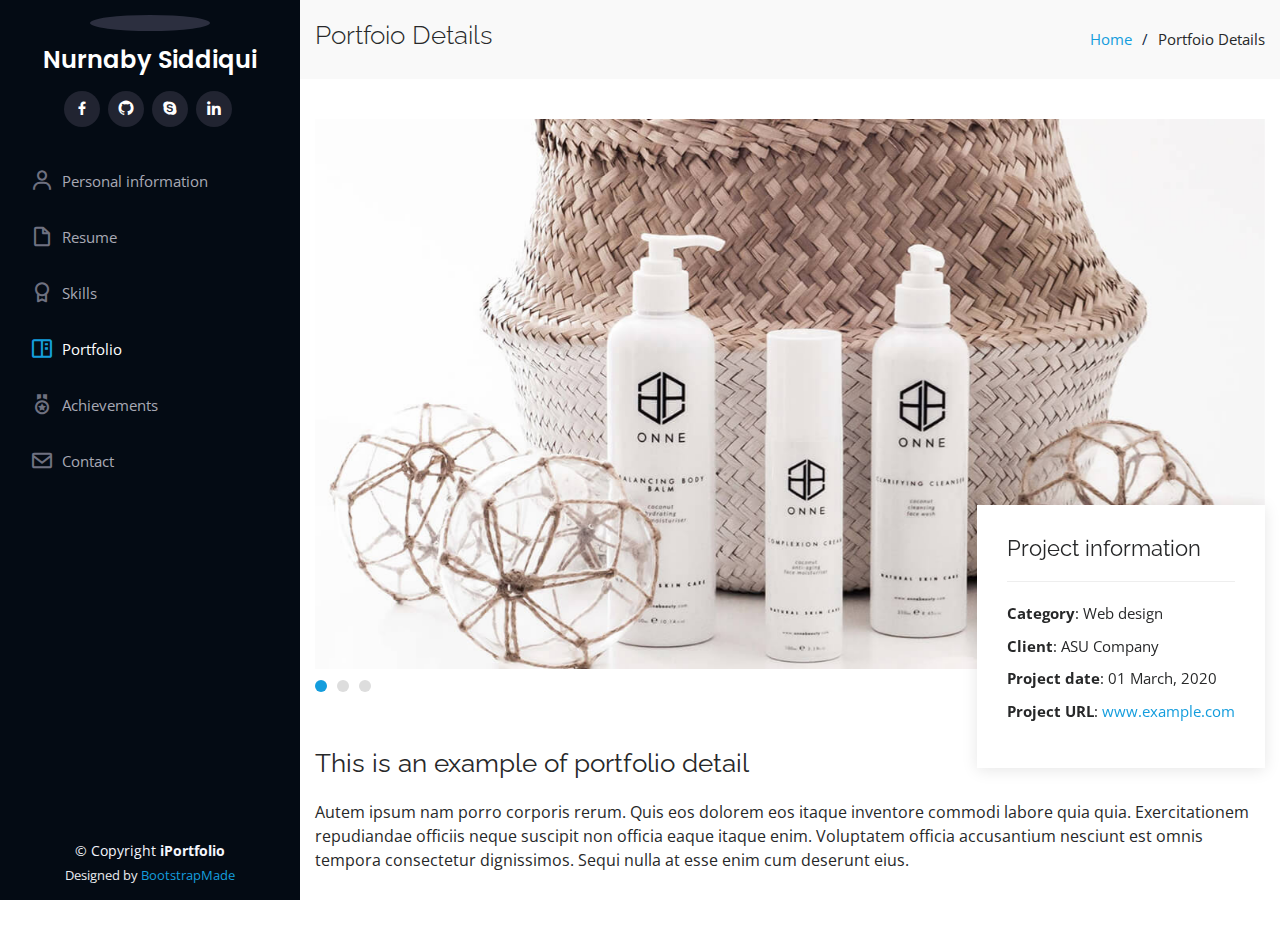
==== commit 5e8a346e: "Merge pull request #2 from Siddiqui-2583/main" ====
--- a/portfolio-details.html
+++ b/portfolio-details.html
@@ -9,9 +9,9 @@
   <meta content="" name="description">
   <meta content="" name="keywords">
 
-  <!-- Favicons -->
+    <!-- Favicons -->
   <link href="assets/img/favicon.png" rel="icon">
-  <link href="assets/img/apple-touch-icon.png" rel="apple-touch-icon">
+  <link href="assets/img/favicon.png" rel="apple-touch-icon">
 
   <!-- Google Fonts -->
   <link href="https://fonts.googleapis.com/css?family=Open+Sans:300,300i,400,400i,600,600i,700,700i|Raleway:300,300i,400,400i,500,500i,600,600i,700,700i|Poppins:300,300i,400,400i,500,500i,600,600i,700,700i" rel="stylesheet">
@@ -27,12 +27,6 @@
   <!-- Template Main CSS File -->
   <link href="assets/css/style.css" rel="stylesheet">
 
-  <!-- =======================================================
-  * Template Name: iPortfolio - v1.5.1
-  * Template URL: https://bootstrapmade.com/iportfolio-bootstrap-portfolio-websites-template/
-  * Author: BootstrapMade.com
-  * License: https://bootstrapmade.com/license/
-  ======================================================== -->
 </head>
 
 <body>
@@ -45,25 +39,26 @@
     <div class="d-flex flex-column">
 
       <div class="profile">
-        <img src="assets/img/profile-img.jpg" alt="" class="img-fluid rounded-circle">
-        <h1 class="text-light"><a href="index.html">Alex Smith</a></h1>
+        <img src="assets/img/propic.jpg" alt="" class="img-fluid rounded-circle">
+        <h1 class="text-light"><a href="index.html">Nurnaby Siddiqui</a></h1>
         <div class="social-links mt-3 text-center">
-          <a href="#" class="twitter"><i class="bx bxl-twitter"></i></a>
-          <a href="#" class="facebook"><i class="bx bxl-facebook"></i></a>
-          <a href="#" class="instagram"><i class="bx bxl-instagram"></i></a>
-          <a href="#" class="google-plus"><i class="bx bxl-skype"></i></a>
-          <a href="#" class="linkedin"><i class="bx bxl-linkedin"></i></a>
+          <a target="_blank" href="https://www.facebook.com/nurnabi.siddiqui/" class="facebook"><i class="bx bxl-facebook"></i></a>
+          <a target="_blank" href="https://github.com/Siddiqui-2583" class="github"><i class="bx bxl-github"></i></a>
+          <a target="_blank" href="nurnaby@gmail.com" class="skype"><i class="bx bxl-skype"></i></a>
+          <a target="_blank" href="#" class="linkedin"><i class="bx bxl-linkedin"></i></a>
         </div>
       </div>
 
       <nav class="nav-menu">
         <ul>
-          <li><a href="index.html"><i class="bx bx-home"></i> <span>Home</span></a></li>
-          <li><a href="#about"><i class="bx bx-user"></i> <span>About</span></a></li>
-          <li><a href="#resume"><i class="bx bx-file-blank"></i> <span>Resume</span></a></li>
-          <li class="active"><a href="#portfolio"><i class="bx bx-book-content"></i> Portfolio</a></li>
-          <li><a href="#services"><i class="bx bx-server"></i> Services</a></li>
-          <li><a href="#contact"><i class="bx bx-envelope"></i> Contact</a></li>
+          <!-- <li><a href="index.html"><i class="bx bx-home"></i> <span>Home</span></a></li> -->
+          <li><a href="index.html#about"><i class="bx bx-user"></i> <span>Personal information</span></a></li>
+          <li><a href="index.html#resume"><i class="bx bx-file-blank"></i> <span>Resume</span></a></li>
+          <li><a href="index.html#skills"><i class="bx bx-award"></i>Skills</a></li>
+          <li class="active"><a href="index.html#portfolio"><i class="bx bx-book-content"></i> Portfolio</a></li>
+          <!-- <li><a href="index.html#services"><i class="bx bx-server"></i> Services</a></li> -->
+          <li><a href="index.html#achievements"><i class='bx bx-medal'></i> Achievements</a></li>
+          <li><a href="index.html#contact"><i class="bx bx-envelope"></i> Contact</a></li>
 
         </ul>
       </nav><!-- .nav-menu -->
